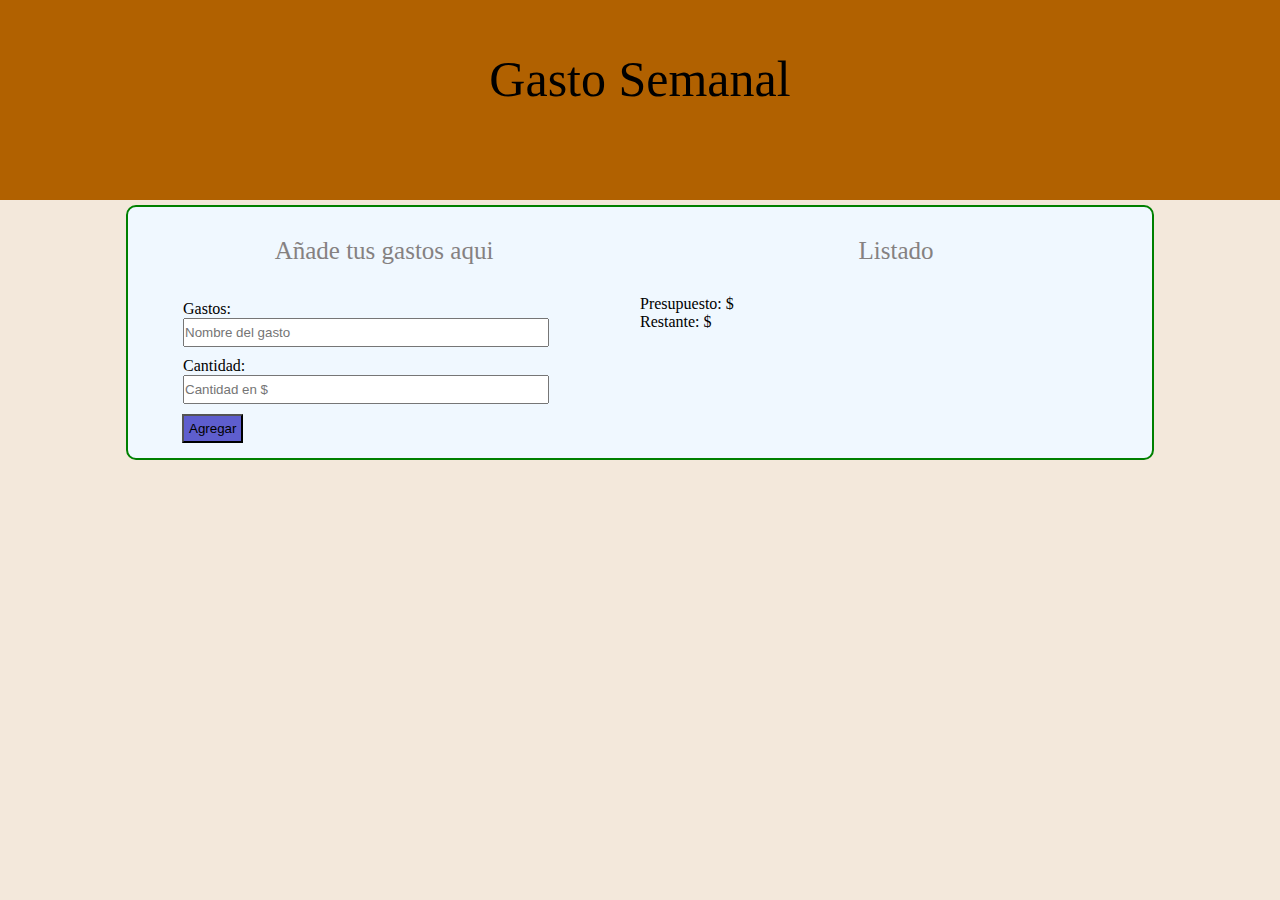
==== index.html @ 5065e7ed "Add files via upload" ====
<!DOCTYPE html>
<html lang="en">

<head>
    <meta charset="UTF-8">
    <meta name="viewport" content="width=device-width, initial-scale=1.0">
    <title>Document</title>
    <link rel="stylesheet" href="style.css">
    <script src="./main.js"></script>
</head>

<body>

    <div class="Contenedor">
        <div class="subcont1">
            <p class="titulo">Gasto Semanal</p>
        </div>
        <div class="subcont2">
            <div class="bloque1">
                <div class="subtitulo">
                    <p class="psubtitulo">Añade tus gastos aqui</p>
                </div>
                <div class="alerta1"></div>
                <div class="alerta2"></div>
                <div class="nomgasto"> <label for="gasto" class="gasto">Gastos:</label><br>
                    <input class="editarnom" type="text" id="gastos" name="gasto" placeholder="Nombre del gasto"
                        required>
                </div>
                <div class="nomgasto"> <label for="cantidad" class="cantidad">Cantidad:</label><br>
                    <input class="editarnom" type="text" id="cantidad" name="cantidad" placeholder="Cantidad en $"
                        required>
                </div>
                <div>
                    <button onclick="validar()" class="boton" type="button">Agregar</button>
                </div>
            </div>
            <div class="bloque2">
                <div class="subtitulo">
                    <p class="psubtitulo">Listado</p>
                </div>
                <div class="Listado"></div>
                <div class="presupuesto">Presupuesto: $</div>
                <div class="restante">Restante: $ </div>
            </div>
        </div>

    </div>
</body>

</html>
---- style.css ----
*{
    margin: 0;
    padding: 0;
}
body{
    margin: 0;
    padding: 0;
    background-color: rgb(243, 232, 219);

}
.Contenedor{
    height: 100vh;
    width: 100%;
    display: flex;
    flex-direction: column;
    align-items: center;

}
.subcont1{
    background-color: rgb(177, 97, 0);
    height: 200px;
    width: 100%;
    text-align: center;
    
}
.titulo{
    margin-top: 50px;
    font-size: 50px;
    font-weight: 10;
}
.subcont2{
    background-color: aliceblue;
    height: auto;
    width: 80% ;
    display: grid;
    grid-template-columns: repeat(2,1fr);
    border: 2px solid green;
    border-radius: 10px;
    margin-top: 5px;
}
.bloque1{
    display: flex;
    flex-direction: column;
}
.bloque2{
    display: flex;
    flex-direction: column;
}
.subtitulo{
    display: flex;
    align-items: center;
    justify-content: center;
    margin: 30px;
}
.psubtitulo{
    font-size: 25px;
    color: rgb(133, 129, 129);
}
.nomgasto{
    margin-left: 50px;
    padding: 5px;
}
.editarnom{
    width: 80%;
    height: 25px;
}
.boton{
    margin-left: 54px;
    padding: 5px;
    margin-bottom: 15px;
    margin-top: 5px;
    background-color: rgb(94, 94, 206);
}
.presupuesto
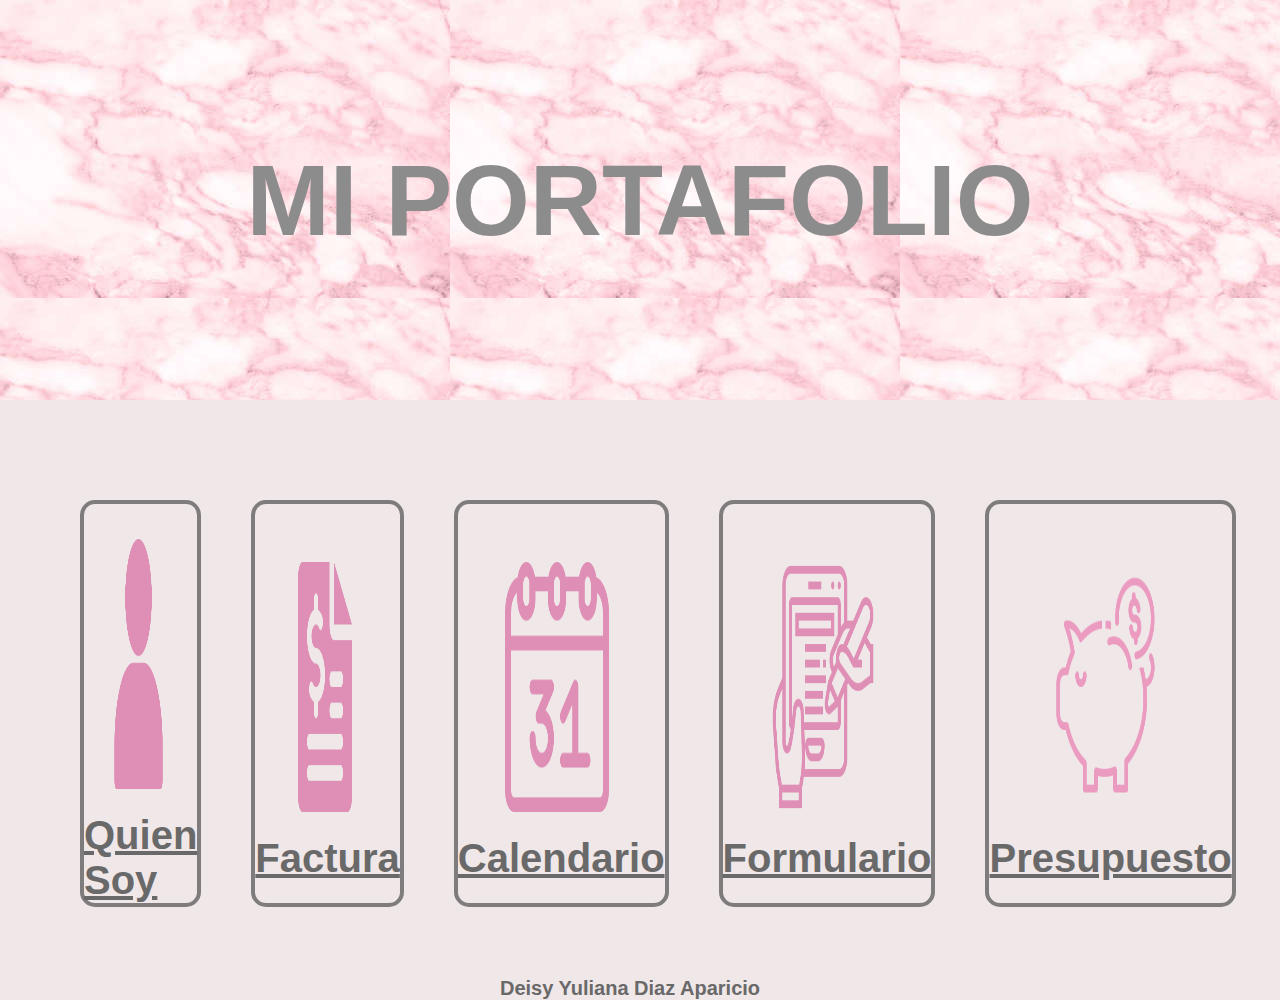
==== commit bd74217a: "Add files via upload" ====
--- a/index.html
+++ b/index.html
@@ -1,50 +1,28 @@
-<!DOCTYPE html>
-<html lang="en">
-
-<head>
-    <meta charset="UTF-8">
-    <meta name="viewport" content="width=device-width, initial-scale=1.0">
-    <title>Document</title>
-    <link rel="stylesheet" href="style.css">
-    <script src="./main.js"></script>
-</head>
-
-<body>
-
-    <div class="Contenedor">
-        <div class="subcont1">
-            <p class="titulo">Gasto Semanal</p>
-        </div>
-        <div class="subcont2">
-            <div class="bloque1">
-                <div class="subtitulo">
-                    <p class="psubtitulo">Añade tus gastos aqui</p>
-                </div>
-                <div class="alerta1"></div>
-                <div class="alerta2"></div>
-                <div class="nomgasto"> <label for="gasto" class="gasto">Gastos:</label><br>
-                    <input class="editarnom" type="text" id="gastos" name="gasto" placeholder="Nombre del gasto"
-                        required>
-                </div>
-                <div class="nomgasto"> <label for="cantidad" class="cantidad">Cantidad:</label><br>
-                    <input class="editarnom" type="text" id="cantidad" name="cantidad" placeholder="Cantidad en $"
-                        required>
-                </div>
-                <div>
-                    <button onclick="validar()" class="boton" type="button">Agregar</button>
-                </div>
-            </div>
-            <div class="bloque2">
-                <div class="subtitulo">
-                    <p class="psubtitulo">Listado</p>
-                </div>
-                <div class="Listado"></div>
-                <div class="presupuesto">Presupuesto: $</div>
-                <div class="restante">Restante: $ </div>
-            </div>
-        </div>
-
-    </div>
-</body>
-
+<!DOCTYPE html>
+<html lang="en">
+
+<head>
+    <meta charset="UTF-8">
+    <meta name="viewport" content="width=device-width, initial-scale=1.0">
+    <title>Document</title>
+    <link rel="stylesheet" href="home.css">
+</head>
+
+<body>
+    <div class="padre">
+        <div class="contenedor1">
+            <h1>MI PORTAFOLIO</h1>
+        </div>
+
+        <div class="contenedor2"> 
+            <div class="con_soy"> <a href="/Mi-pagina/index.html"><img class="usuario" src="usuario.png" alt="imagen"></a><p class="texto"><a href="/Mi-pagina/index.html">Quien Soy</p></a></div>
+            <div class="con_factura"><a href="/Factura/index.html" ><img class="factura" src="factura.png" alt="imagen"></a><p class="texto"><a href="/Factura/index.html">Factura</p></a></div>
+            <div class="con_calendario"><a href="/Calendario/index.html" ><img class="calendario" src="calendario.png" alt="imagen"></a><p class="texto"><a href="/Calendario/index.html">Calendario</p></a></div>
+            <div class="con_formulario"><a href="/Formulario/index.html" ><img class="formulario" src="registro-en-linea.png" alt="imagen"></a><p class="texto"><a href="/Formulario/index.html">Formulario</p></a></div>
+            <div class="con_presupuesto"><a href="/presupuesto/index.html"><img class="presupuesto" src="cerdo.png" alt="imagen"></a><p class="texto"><a href="/presupuesto/index.html">Presupuesto</a></p></div>  
+        </div>
+        <div class="contenedor3"><p class="nombre">Deisy Yuliana Diaz Aparicio</p></div>
+    </div>
+</body>
+
 </html>--- a/home.css
+++ b/home.css
@@ -0,0 +1,182 @@
+* {
+    margin: 0;
+    padding: 0;
+    box-sizing: border-box;
+    font-family: Arial, sans-serif;
+}
+
+body {
+    height: 100vh;
+    background-color: #f0e7e8;
+}
+
+.padre {
+    display: flex;
+    flex-direction: column;
+    display: flex;
+
+}
+
+.contenedor1 {
+    display: flex;
+    height: 400px;
+    background-image: url(tranquilidad.jpg);
+    justify-content: center;
+    align-items: center;
+
+}
+
+h1 {
+    color: rgb(141, 140, 140);
+    font-size: 100px;
+}
+
+.contenedor2 {
+    display: grid;
+    grid-template-columns: repeat(5, 1fr);
+    margin-top: 100px;
+    margin-left: 80px;
+    margin-right: 80px;
+    gap: 80px;
+}
+
+.usuario {
+    width: 50%;
+    height: 250px;
+    margin-top: 20px;
+    margin-left: 23%;
+}
+
+.factura {
+    margin-top: 20px;
+    width: 50%;
+    height: 250px;
+    margin-left: 23%;
+}
+
+.calendario {
+    margin-top: 20px;
+    width: 50%;
+    height: 250px;
+    margin-left: 23%;
+}
+
+.formulario {
+    margin-top: 20px;
+    width: 50%;
+    height: 250px;
+    margin-left: 23%;
+}
+.presupuesto{
+    margin-top: 20px;
+    width: 50%;
+    height: 250px;
+    margin-left: 23%;  
+}
+
+.con_soy {
+    display: flex;
+    flex-direction: column;
+    justify-content: center;
+    align-items: center;
+    border: 4px solid rgb(126, 124, 124);
+    border-radius: 15px;
+}
+
+
+.con_factura {
+    display: flex;
+    flex-direction: column;
+    justify-content: center;
+    align-items: center;
+    border: 4px solid rgb(126, 124, 124);
+    border-radius: 15px;
+}
+
+.con_calendario {
+    display: flex;
+    flex-direction: column;
+    justify-content: center;
+    align-items: center;
+    border: 4px solid rgb(126, 124, 124);
+    border-radius: 15px;
+}
+
+.con_formulario {
+    display: flex;
+    flex-direction: column;
+    justify-content: center;
+    align-items: center;
+    border: 4px solid rgb(126, 124, 124);
+    border-radius: 15px;
+}
+.con_presupuesto{
+    display: flex;
+    flex-direction: column;
+    justify-content: center;
+    align-items: center;
+    border: 4px solid rgb(126, 124, 124);
+    border-radius: 15px;
+}
+a{
+    margin-top: 15px;
+    font-weight: bold;
+    font-size: 40px;
+    color: rgb(105, 105, 105);
+    margin-bottom: 15px;
+}
+
+.nombre {
+    font-weight: bold;
+    font-size: 20px;
+    color: rgb(105, 105, 105);
+}
+
+.contenedor3 {
+    display: flex;
+    justify-content: center;
+    text-align: center;
+    margin-top: 70px;
+    margin-right: 20px;
+}
+
+@media(max-width: 1450px) {
+    .contenedor2{
+        gap: 50px;
+    }
+}
+@media(max-width: 1215px) {
+    .contenedor2{
+        gap: 10px;
+    }
+}
+@media(max-width: 1215px) {
+    .contenedor2{
+        display: grid;
+        grid-template-columns: repeat(2, 1fr);
+        gap: 20px;
+    }
+}
+@media(max-width: 800px) {
+    h1{
+        font-size: 70px;
+    }
+}
+@media(max-width: 550px) {
+    h1{
+        font-size: 50px;
+    }
+    .contenedor2{
+        display: grid;
+        grid-template-columns: repeat(1, 1fr);
+    }
+}
+@media(max-width: 410px) {
+    h1{
+        font-size: 30px;
+    }
+    .contenedor2{
+        margin-right: 40px;
+        margin-left: 40px;
+    }
+}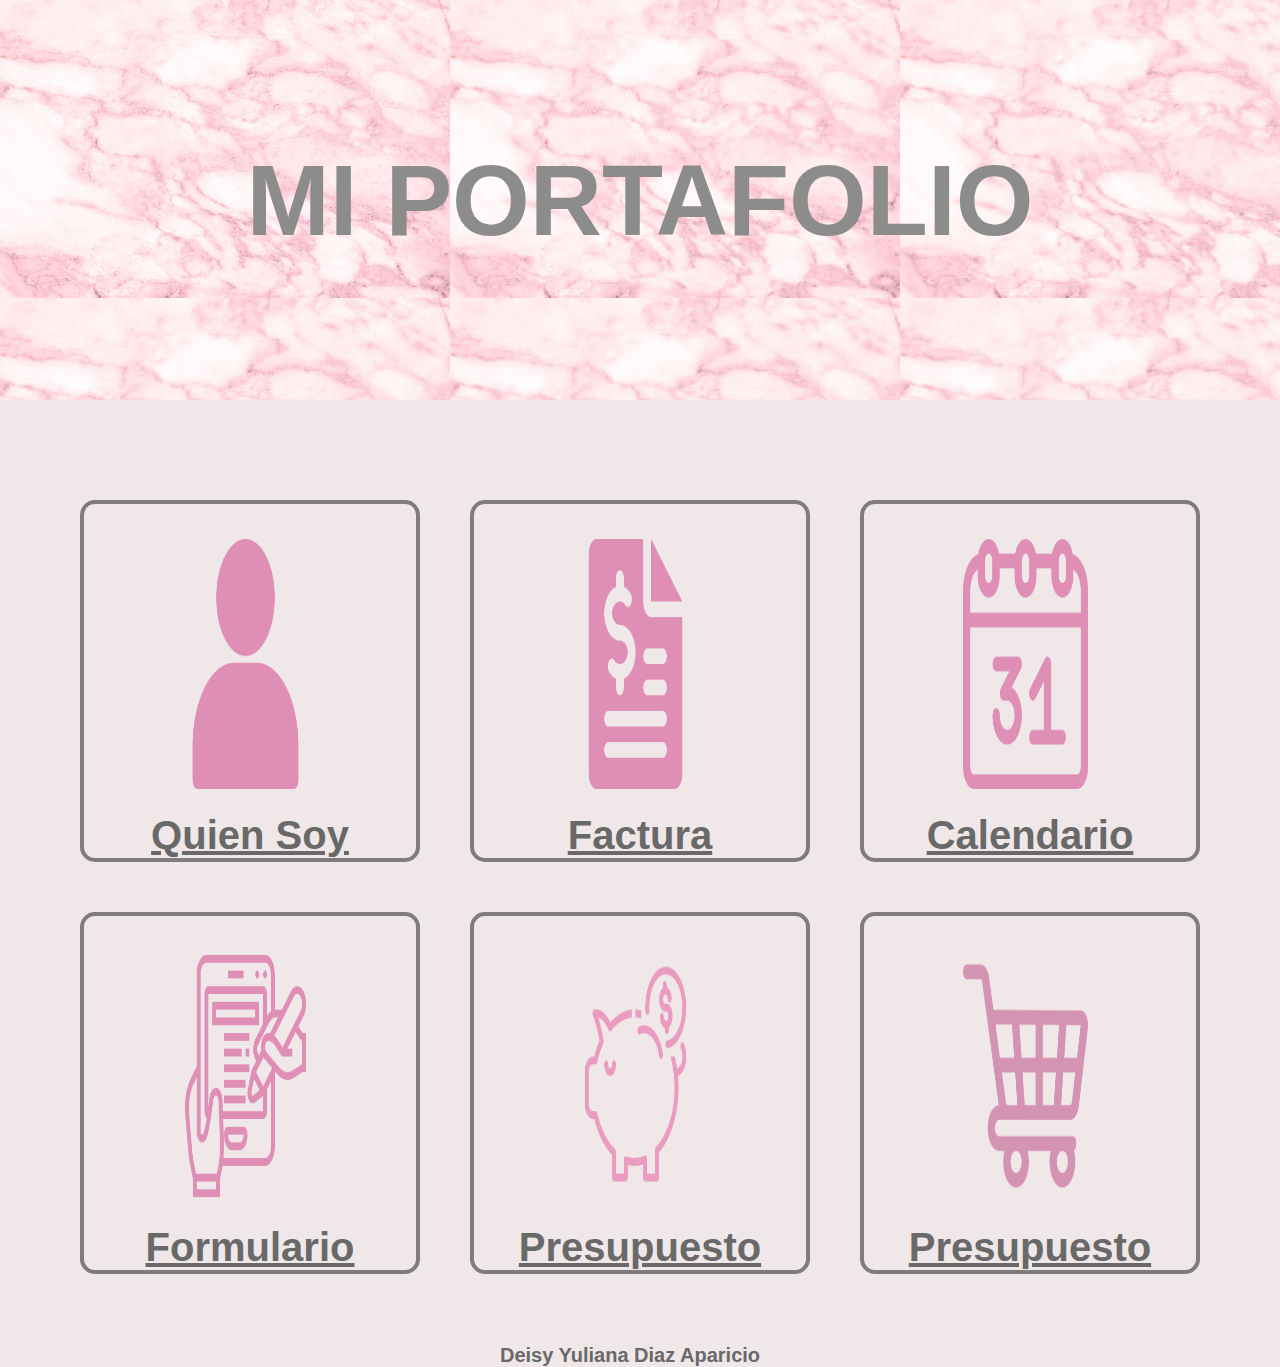
==== commit ad310bf4: "act" ====
--- a/index.html
+++ b/index.html
@@ -20,6 +20,7 @@
             <div class="con_calendario"><a href="/Calendario/index.html" ><img class="calendario" src="calendario.png" alt="imagen"></a><p class="texto"><a href="/Calendario/index.html">Calendario</p></a></div>
             <div class="con_formulario"><a href="/Formulario/index.html" ><img class="formulario" src="registro-en-linea.png" alt="imagen"></a><p class="texto"><a href="/Formulario/index.html">Formulario</p></a></div>
             <div class="con_presupuesto"><a href="/presupuesto/index.html"><img class="presupuesto" src="cerdo.png" alt="imagen"></a><p class="texto"><a href="/presupuesto/index.html">Presupuesto</a></p></div>  
+            <div class="con_carrito"><a href="/carrito-compras/index.html"><img class="carrito" src="carrito-de-compras.png" alt="imagen"></a><p class="texto"><a href="/carrito-compras/index.html">Presupuesto</a></p></div>  
         </div>
         <div class="contenedor3"><p class="nombre">Deisy Yuliana Diaz Aparicio</p></div>
     </div>
--- a/home.css
+++ b/home.css
@@ -37,7 +37,7 @@
     margin-top: 100px;
     margin-left: 80px;
     margin-right: 80px;
-    gap: 80px;
+    gap: 30px;
 }
 
 .usuario {
@@ -73,6 +73,12 @@
     height: 250px;
     margin-left: 23%;  
 }
+.carrito{
+    margin-top: 20px;
+    width: 50%;
+    height: 250px;
+    margin-left: 23%;   
+}
 
 .con_soy {
     display: flex;
@@ -111,6 +117,14 @@
     border-radius: 15px;
 }
 .con_presupuesto{
+    display: flex;
+    flex-direction: column;
+    justify-content: center;
+    align-items: center;
+    border: 4px solid rgb(126, 124, 124);
+    border-radius: 15px;
+}
+.con_carrito{
     display: flex;
     flex-direction: column;
     justify-content: center;
@@ -140,9 +154,13 @@
     margin-right: 20px;
 }
 
-@media(max-width: 1450px) {
+@media(max-width: 1550px) {
     .contenedor2{
         gap: 50px;
+    }
+    .contenedor2{
+        display: grid;
+        grid-template-columns: repeat(3, 1fr);
     }
 }
 @media(max-width: 1215px) {
@@ -162,7 +180,7 @@
         font-size: 70px;
     }
 }
-@media(max-width: 550px) {
+@media(max-width: 636px) {
     h1{
         font-size: 50px;
     }
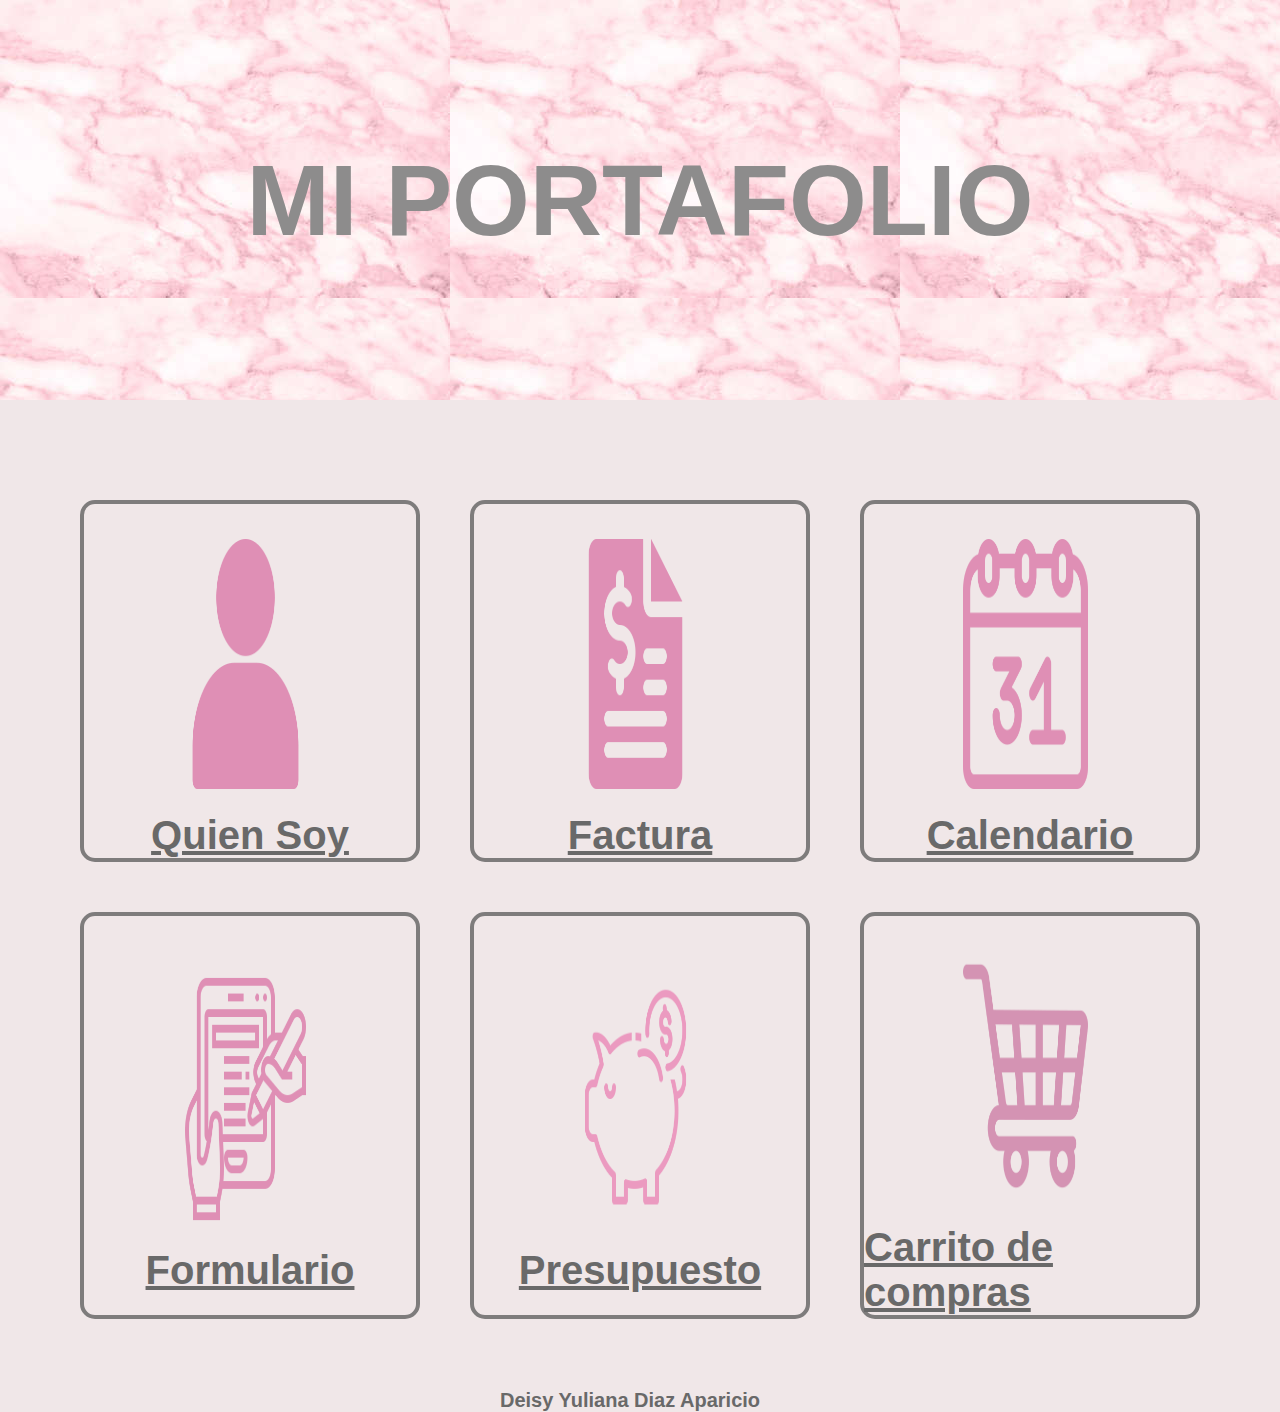
==== commit d455b0a5: "act index" ====
--- a/index.html
+++ b/index.html
@@ -20,7 +20,7 @@
             <div class="con_calendario"><a href="/Calendario/index.html" ><img class="calendario" src="calendario.png" alt="imagen"></a><p class="texto"><a href="/Calendario/index.html">Calendario</p></a></div>
             <div class="con_formulario"><a href="/Formulario/index.html" ><img class="formulario" src="registro-en-linea.png" alt="imagen"></a><p class="texto"><a href="/Formulario/index.html">Formulario</p></a></div>
             <div class="con_presupuesto"><a href="/presupuesto/index.html"><img class="presupuesto" src="cerdo.png" alt="imagen"></a><p class="texto"><a href="/presupuesto/index.html">Presupuesto</a></p></div>  
-            <div class="con_carrito"><a href="/carrito-compras/index.html"><img class="carrito" src="carrito-de-compras.png" alt="imagen"></a><p class="texto"><a href="/carrito-compras/index.html">Presupuesto</a></p></div>  
+            <div class="con_carrito"><a href="/carrito-compras/index.html"><img class="carrito" src="carrito-de-compras.png" alt="imagen"></a><p class="texto"><a href="/carrito-compras/index.html">Carrito de compras</a></p></div>  
         </div>
         <div class="contenedor3"><p class="nombre">Deisy Yuliana Diaz Aparicio</p></div>
     </div>
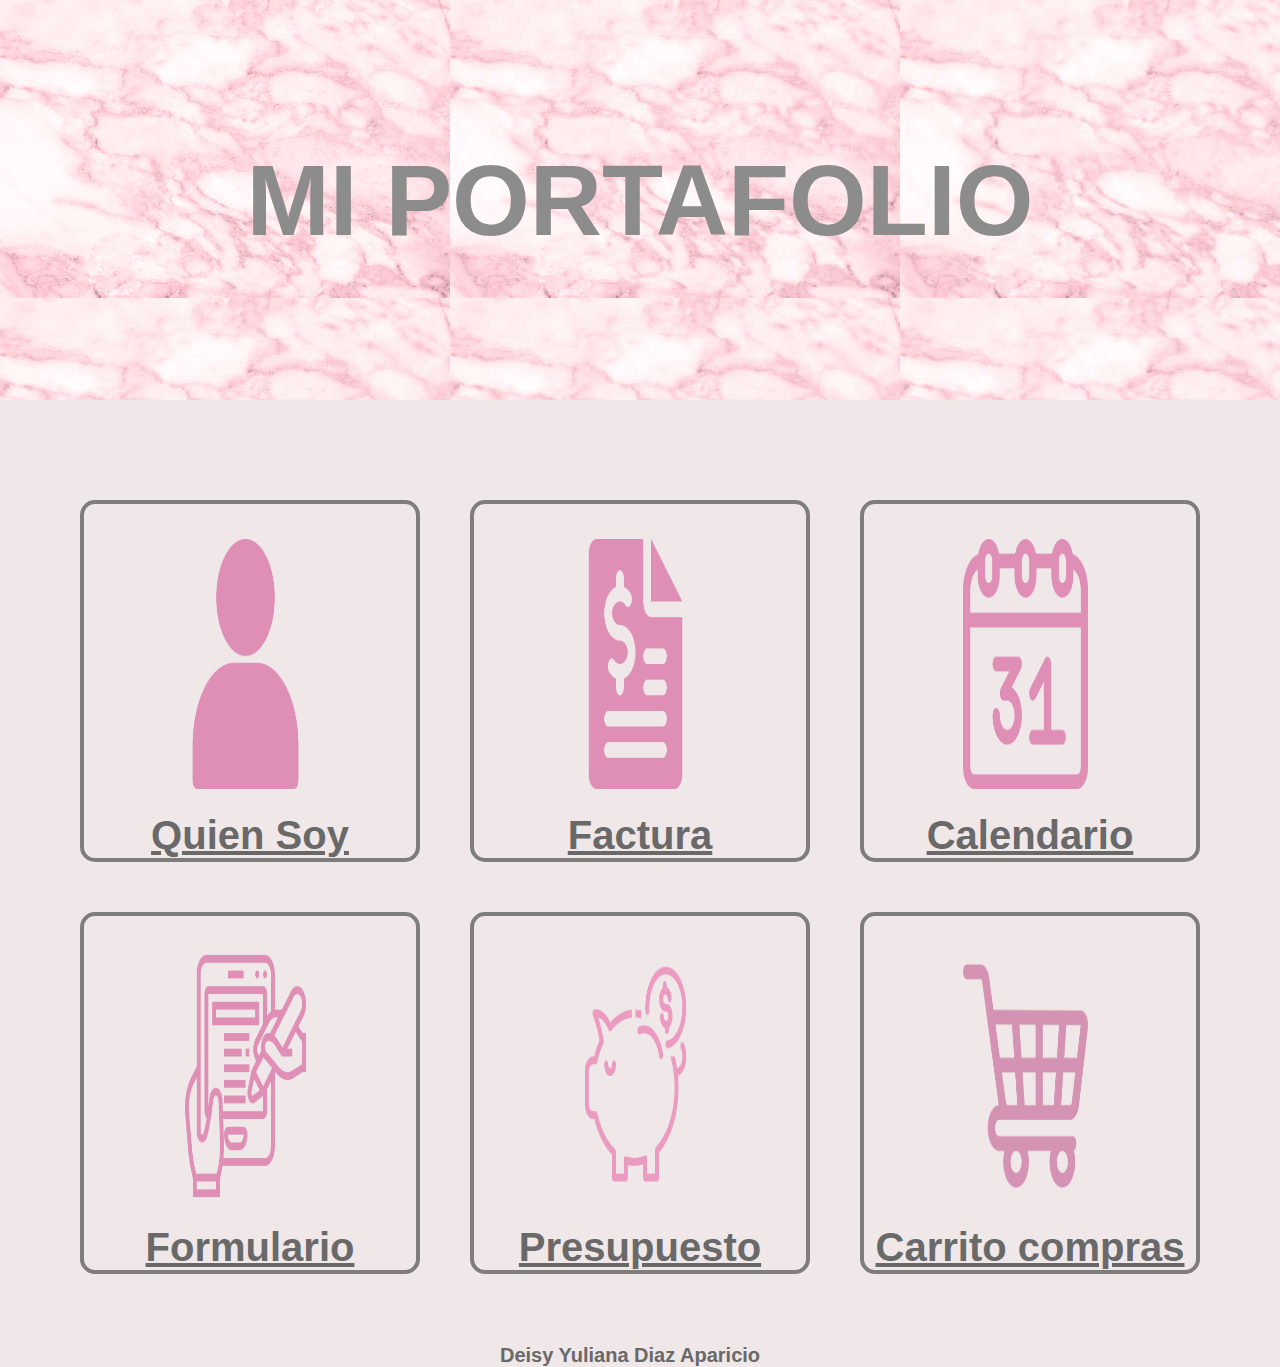
==== commit 38a99dfc: "act index" ====
--- a/index.html
+++ b/index.html
@@ -20,7 +20,7 @@
             <div class="con_calendario"><a href="/Calendario/index.html" ><img class="calendario" src="calendario.png" alt="imagen"></a><p class="texto"><a href="/Calendario/index.html">Calendario</p></a></div>
             <div class="con_formulario"><a href="/Formulario/index.html" ><img class="formulario" src="registro-en-linea.png" alt="imagen"></a><p class="texto"><a href="/Formulario/index.html">Formulario</p></a></div>
             <div class="con_presupuesto"><a href="/presupuesto/index.html"><img class="presupuesto" src="cerdo.png" alt="imagen"></a><p class="texto"><a href="/presupuesto/index.html">Presupuesto</a></p></div>  
-            <div class="con_carrito"><a href="/carrito-compras/index.html"><img class="carrito" src="carrito-de-compras.png" alt="imagen"></a><p class="texto"><a href="/carrito-compras/index.html">Carrito de compras</a></p></div>  
+            <div class="con_carrito"><a href="/carrito-compras/index.html"><img class="carrito" src="carrito-de-compras.png" alt="imagen"></a><p class="texto"><a href="/carrito-compras/index.html">Carrito compras</a></p></div>  
         </div>
         <div class="contenedor3"><p class="nombre">Deisy Yuliana Diaz Aparicio</p></div>
     </div>
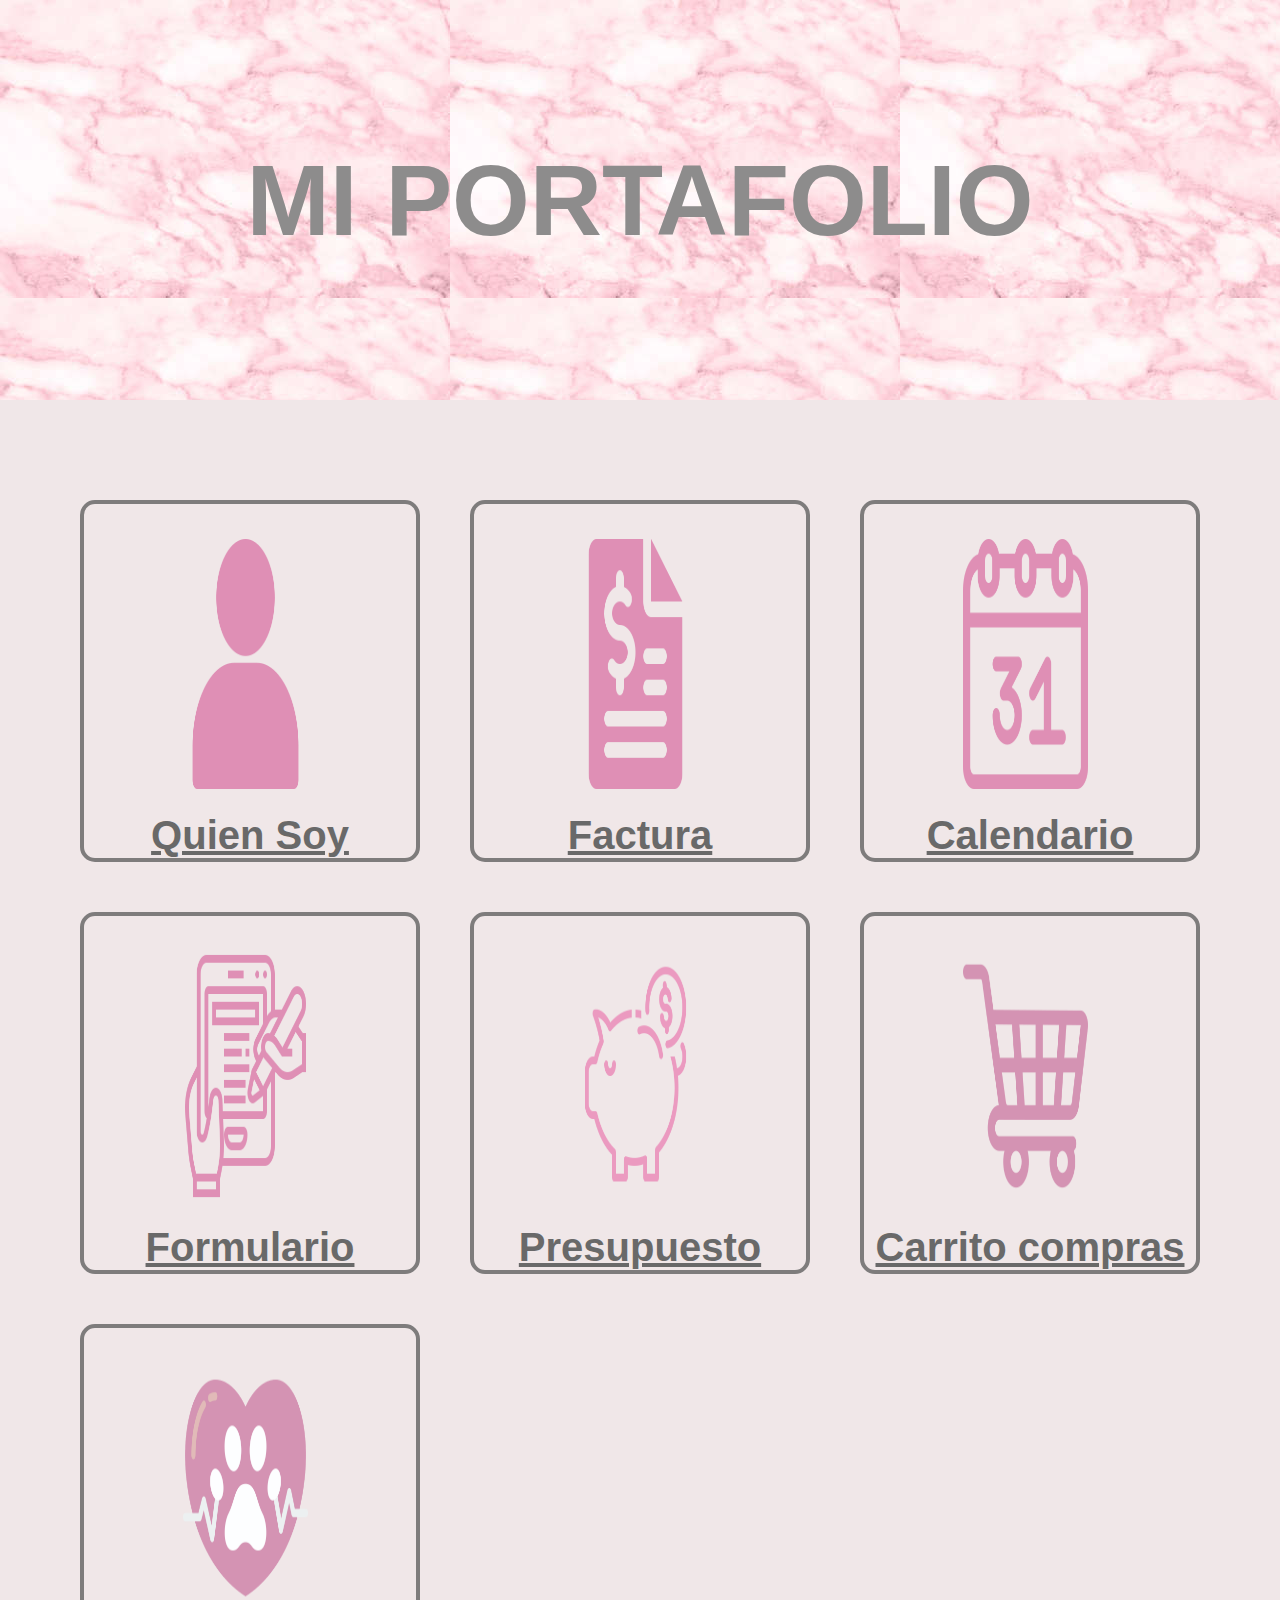
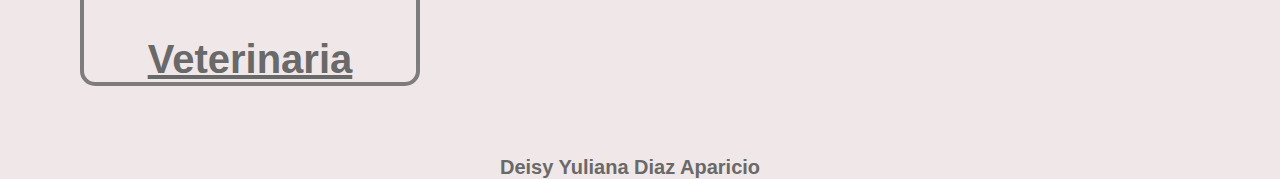
==== commit f5b40850: "actualizacion" ====
--- a/index.html
+++ b/index.html
@@ -20,7 +20,8 @@
             <div class="con_calendario"><a href="/Calendario/index.html" ><img class="calendario" src="calendario.png" alt="imagen"></a><p class="texto"><a href="/Calendario/index.html">Calendario</p></a></div>
             <div class="con_formulario"><a href="/Formulario/index.html" ><img class="formulario" src="registro-en-linea.png" alt="imagen"></a><p class="texto"><a href="/Formulario/index.html">Formulario</p></a></div>
             <div class="con_presupuesto"><a href="/presupuesto/index.html"><img class="presupuesto" src="cerdo.png" alt="imagen"></a><p class="texto"><a href="/presupuesto/index.html">Presupuesto</a></p></div>  
-            <div class="con_carrito"><a href="/carrito-compras/index.html"><img class="carrito" src="carrito-de-compras.png" alt="imagen"></a><p class="texto"><a href="/carrito-compras/index.html">Carrito compras</a></p></div>  
+            <div class="con_carrito"><a href="/carrito-compras/index.html"><img class="carrito" src="carrito-de-compras.png" alt="imagen"></a><p class="texto"><a href="/carrito-compras/index.html">Carrito compras</a></p></div>
+            <div class="con_carrito"><a href="/agendar_citas/index.html"><img class="carrito" src="veterinaria.png" alt="imagen"></a><p class="texto"><a href="/agendar_citas/index.html">Veterinaria</a></p></div>    
         </div>
         <div class="contenedor3"><p class="nombre">Deisy Yuliana Diaz Aparicio</p></div>
     </div>
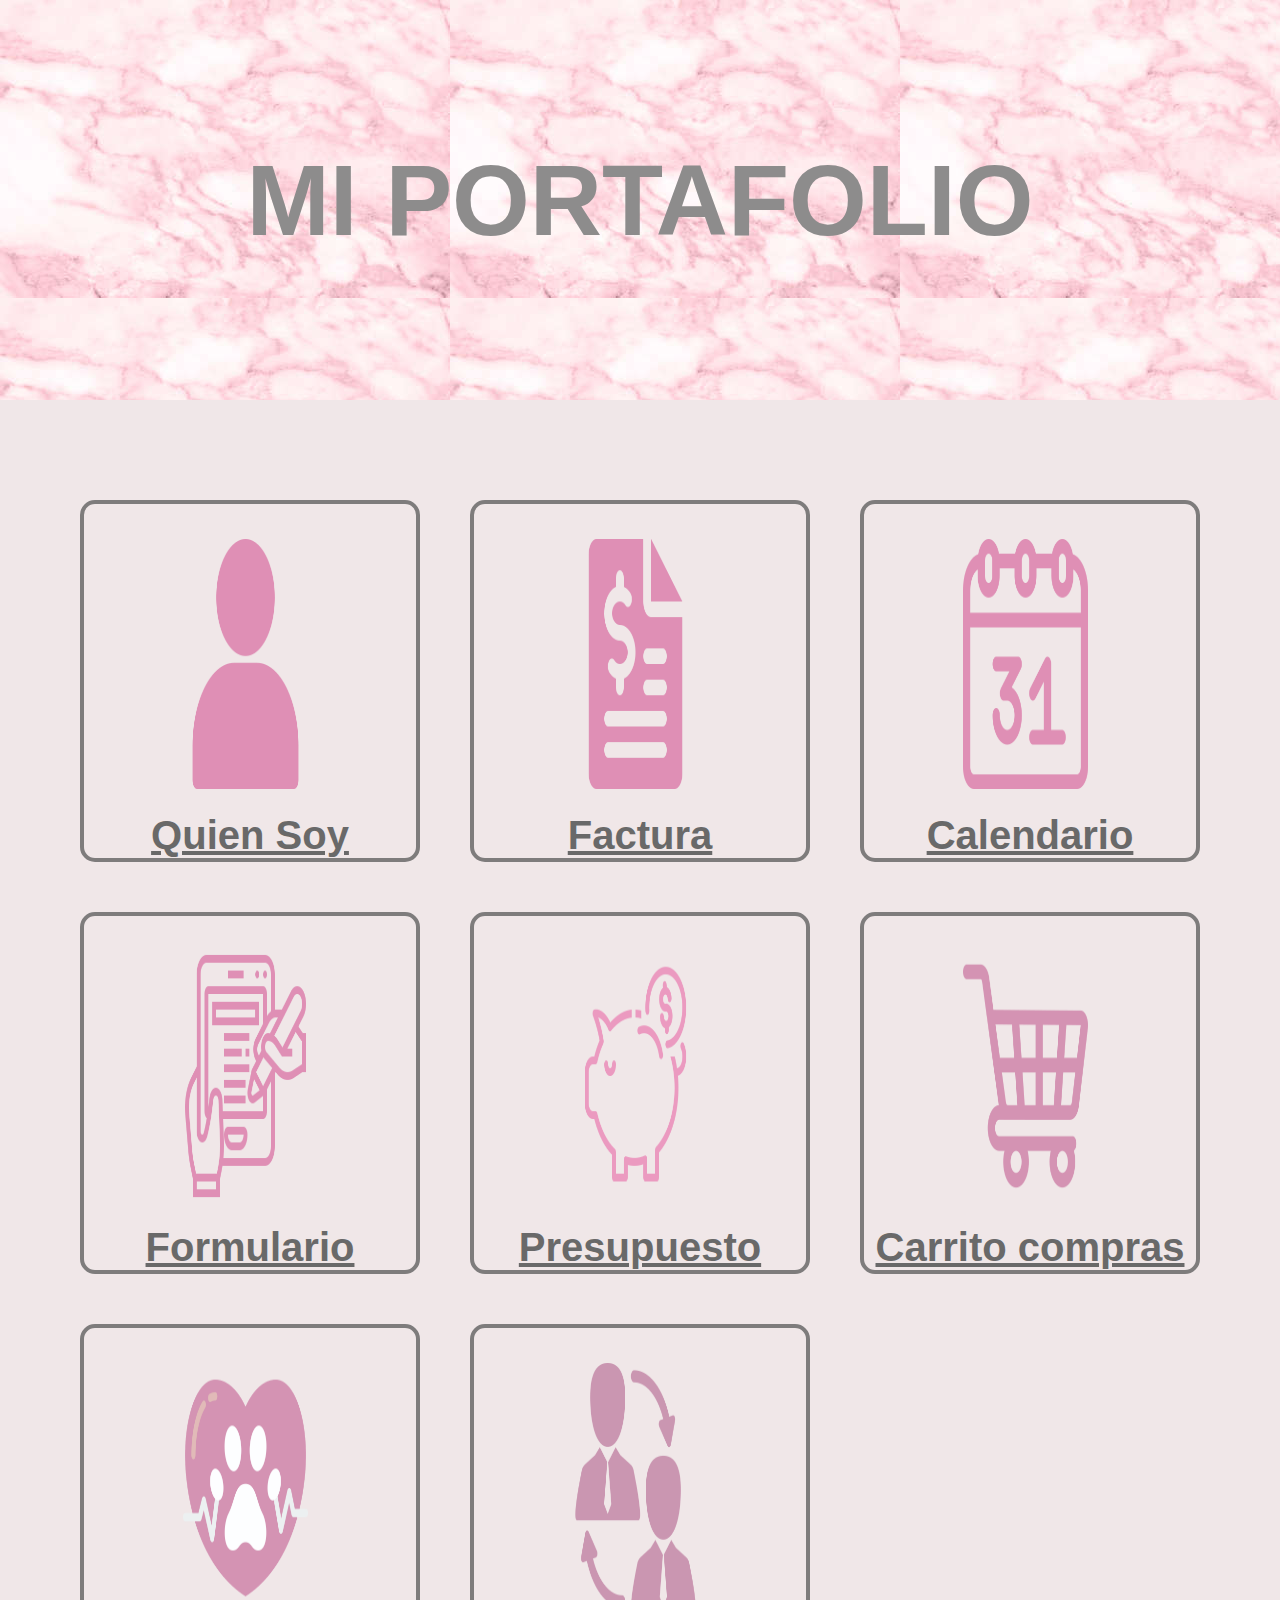
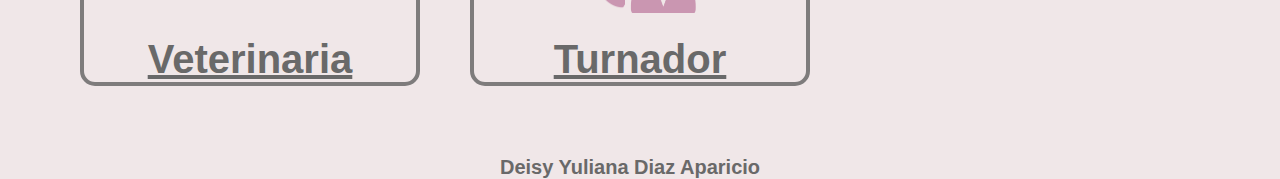
==== commit b3879507: "actuaalizacion turnos" ====
--- a/index.html
+++ b/index.html
@@ -21,7 +21,8 @@
             <div class="con_formulario"><a href="/Formulario/index.html" ><img class="formulario" src="registro-en-linea.png" alt="imagen"></a><p class="texto"><a href="/Formulario/index.html">Formulario</p></a></div>
             <div class="con_presupuesto"><a href="/presupuesto/index.html"><img class="presupuesto" src="cerdo.png" alt="imagen"></a><p class="texto"><a href="/presupuesto/index.html">Presupuesto</a></p></div>  
             <div class="con_carrito"><a href="/carrito-compras/index.html"><img class="carrito" src="carrito-de-compras.png" alt="imagen"></a><p class="texto"><a href="/carrito-compras/index.html">Carrito compras</a></p></div>
-            <div class="con_carrito"><a href="/agendar_citas/index.html"><img class="carrito" src="veterinaria.png" alt="imagen"></a><p class="texto"><a href="/agendar_citas/index.html">Veterinaria</a></p></div>    
+            <div class="con_carrito"><a href="/agendar citas/index.html"><img class="carrito" src="veterinaria.png" alt="imagen"></a><p class="texto"><a href="/agendar_citas/index.html">Veterinaria</a></p></div> 
+            <div class="con_carrito"> <a href="/GENERADOR_TURNOS/index.html"><img class="carrito" src="turno.png" alt="imagen"></a><p class="texto"><a href="/GENERADOR_TURNOS/index.html">Turnador</p></a></div>   
         </div>
         <div class="contenedor3"><p class="nombre">Deisy Yuliana Diaz Aparicio</p></div>
     </div>
